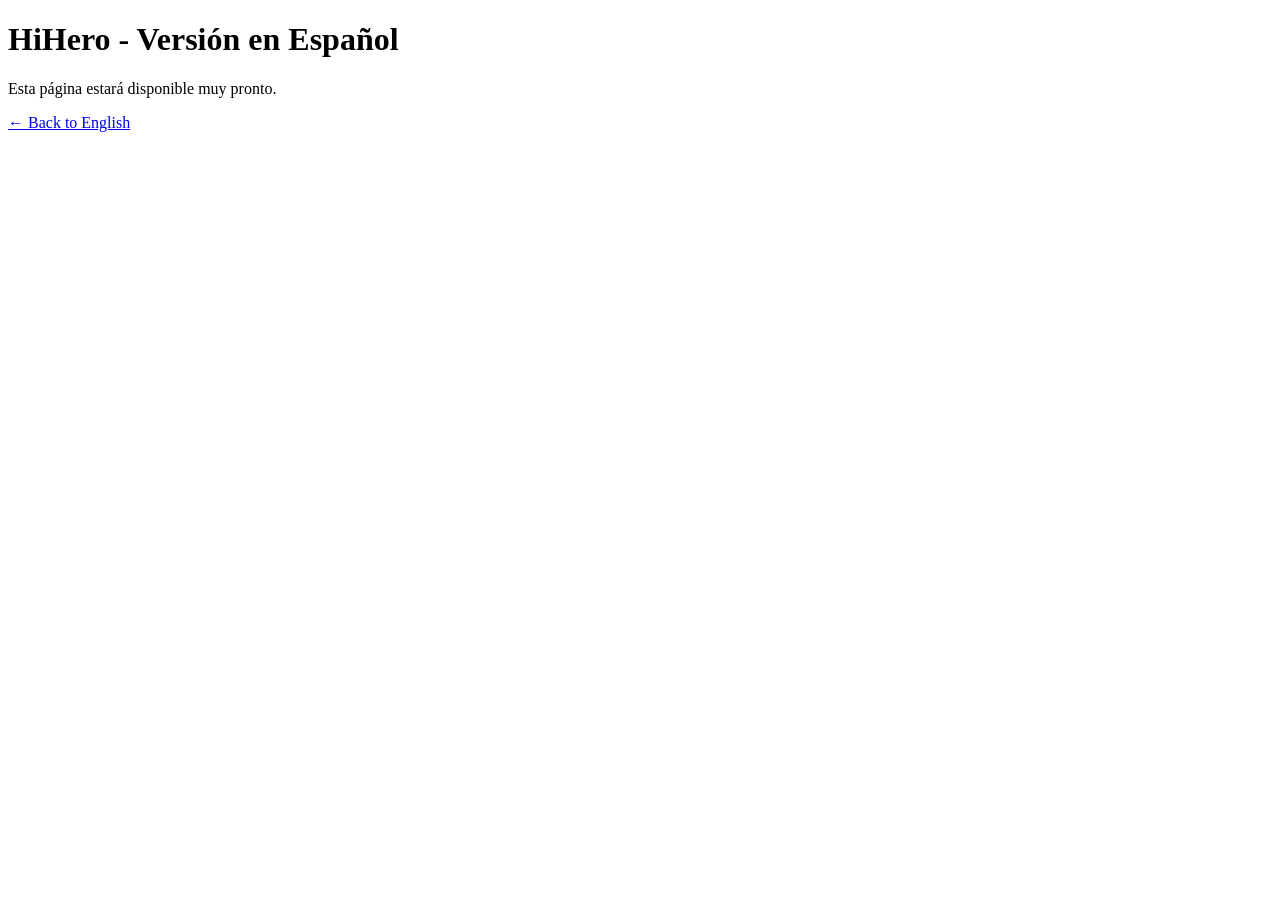
==== es/index.html @ e1d115b4 "Create index.html" ====
<!DOCTYPE html>
<html>
<head>
    <title>HiHero Español</title>
</head>
<body>

<h1>HiHero - Versión en Español</h1>

<p>Esta página estará disponible muy pronto.</p>

<p><a href="../index.html">← Back to English</a></p>

</body>
</html>
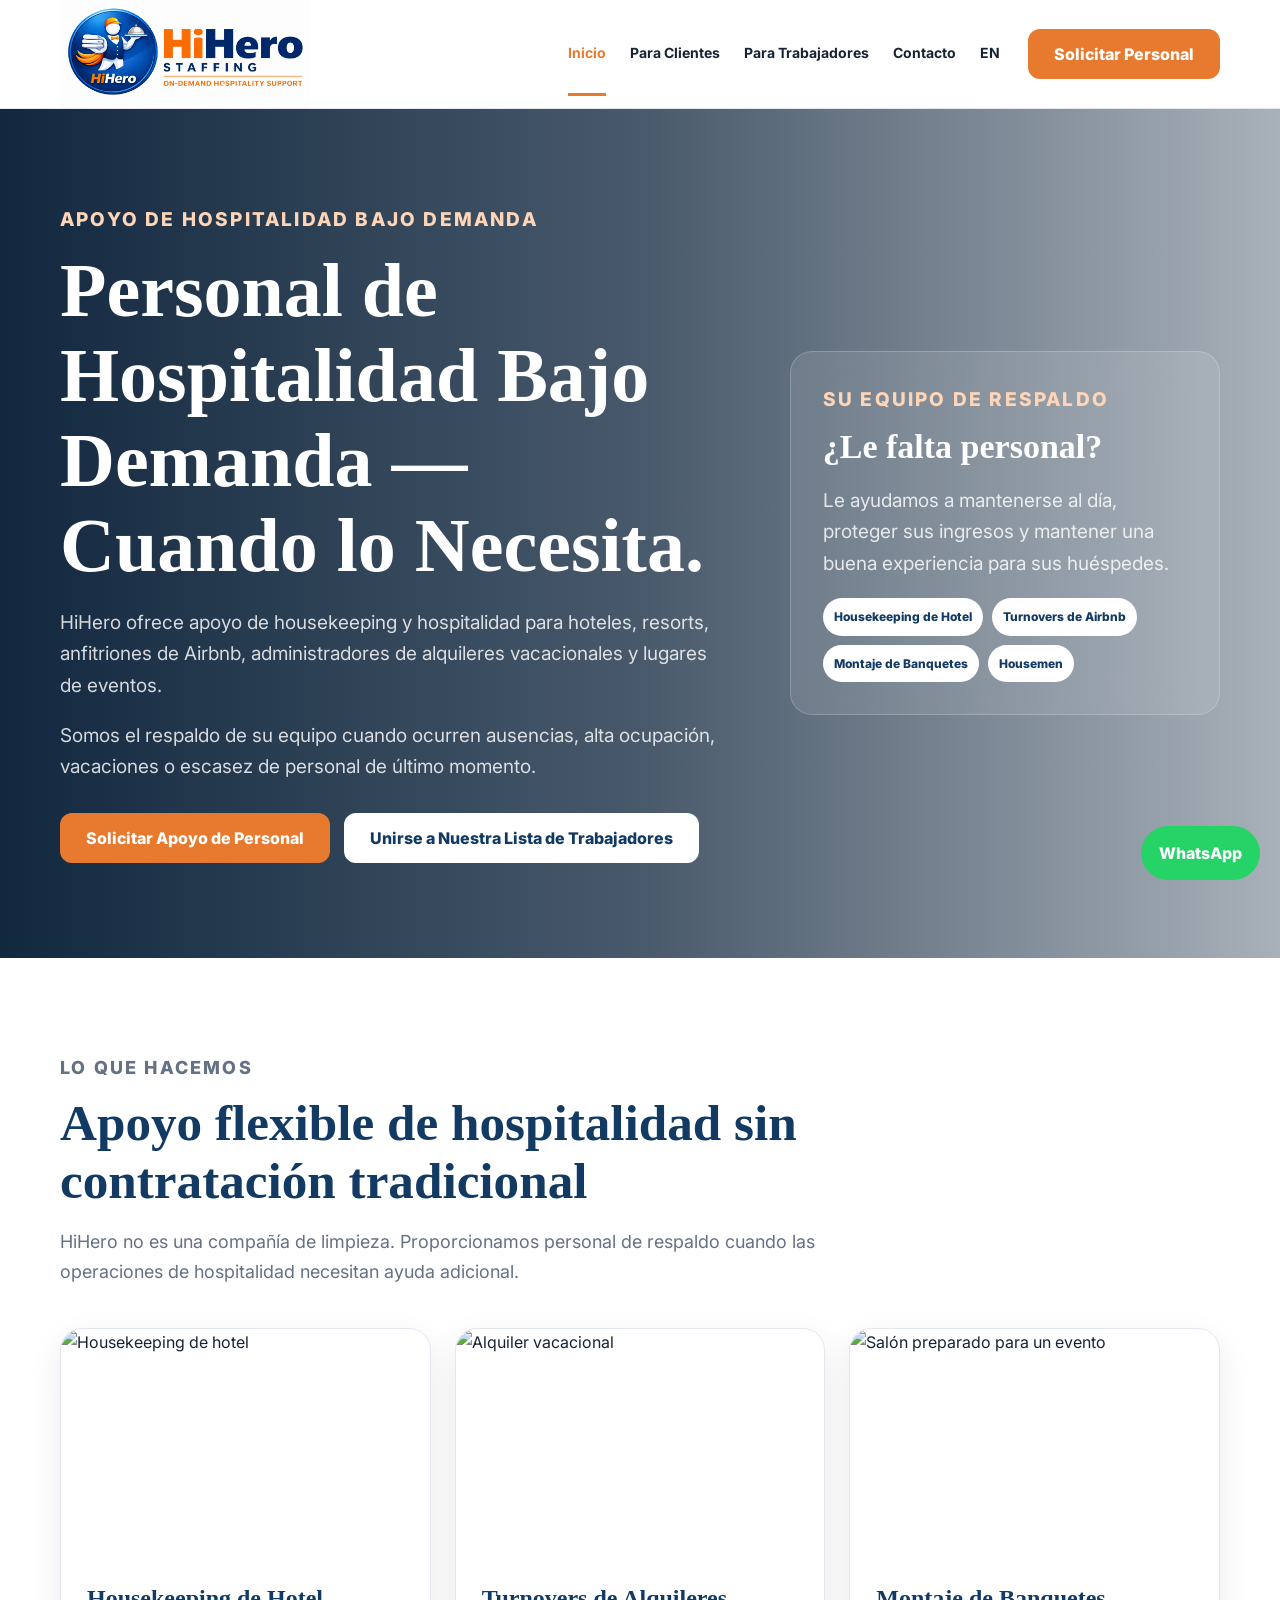
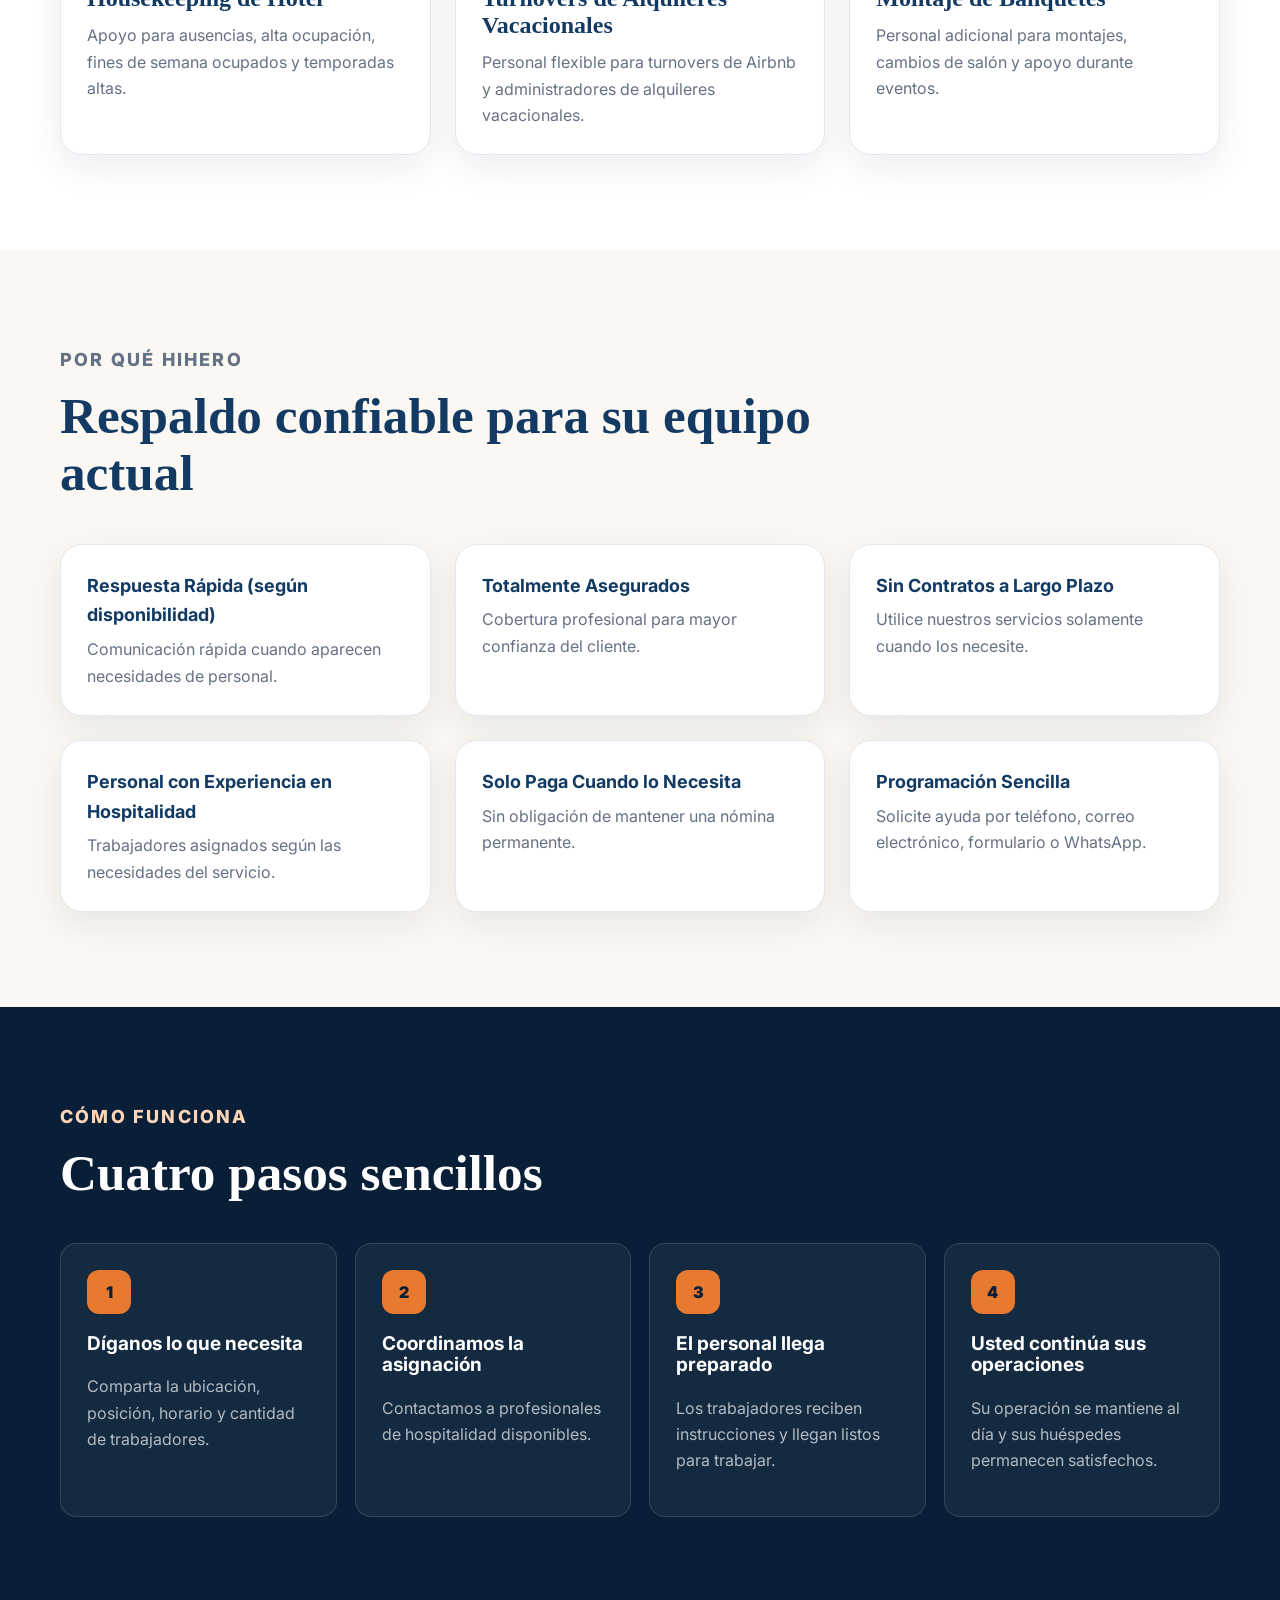
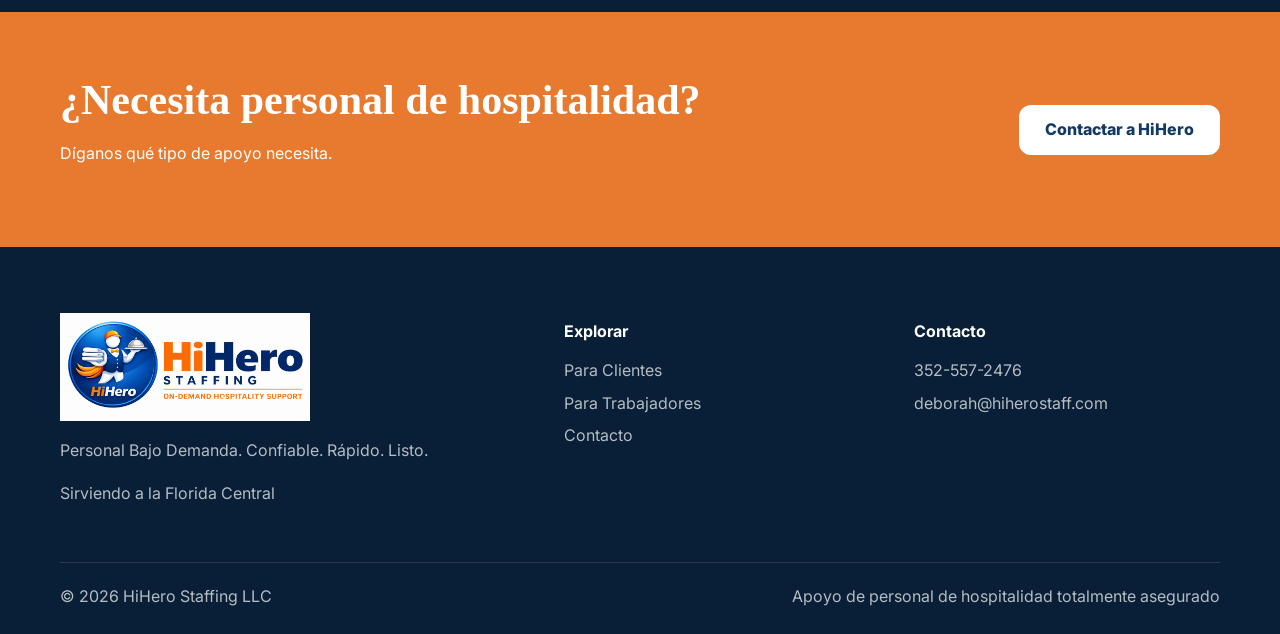
==== commit 36c78f43: "Update index.html" ====
--- a/es/index.html
+++ b/es/index.html
@@ -1,15 +1,553 @@
-<!DOCTYPE html>
-<html>
+<!doctype html>
+<html lang="es">
+
 <head>
-    <title>HiHero Español</title>
+  <meta charset="utf-8">
+
+  <meta
+    name="viewport"
+    content="width=device-width, initial-scale=1"
+  >
+
+  <title>Inicio | HiHero Staffing</title>
+
+  <meta
+    name="description"
+    content="HiHero Staffing ofrece personal de apoyo para hoteles, resorts, alquileres vacacionales y eventos en la Florida Central."
+  >
+
+  <link rel="preconnect" href="https://fonts.googleapis.com">
+
+  <link
+    rel="preconnect"
+    href="https://fonts.gstatic.com"
+    crossorigin
+  >
+
+  <link
+    href="https://fonts.googleapis.com/css2?family=Inter:wght@400;600;700;800&display=swap"
+    rel="stylesheet"
+  >
+
+  <link rel="stylesheet" href="../styles.css">
 </head>
+
 <body>
 
-<h1>HiHero - Versión en Español</h1>
-
-<p>Esta página estará disponible muy pronto.</p>
-
-<p><a href="../index.html">← Back to English</a></p>
+  <header>
+    <div class="container nav">
+
+      <a class="logo" href="index.html">
+        <img
+          src="../hihero-logo.png"
+          alt="HiHero Staffing"
+        >
+      </a>
+
+      <button
+        class="menu"
+        type="button"
+        aria-label="Abrir menú de navegación"
+      >
+        ☰
+      </button>
+
+      <nav class="links">
+        <a class="active" href="index.html">Inicio</a>
+        <a href="clients.html">Para Clientes</a>
+        <a href="workers.html">Para Trabajadores</a>
+        <a href="contact.html">Contacto</a>
+        <a class="language-link" href="../index.html">EN</a>
+      </nav>
+
+      <a class="btn" href="contact.html">
+        Solicitar Personal
+      </a>
+
+    </div>
+  </header>
+
+
+  <main>
+
+    <section class="hero">
+
+      <div class="container hero-grid">
+
+        <div>
+
+          <p class="eyebrow light">
+            Apoyo de hospitalidad bajo demanda
+          </p>
+
+          <h1>
+            Personal de Hospitalidad Bajo Demanda — Cuando lo Necesita.
+          </h1>
+
+          <p>
+            HiHero ofrece apoyo de housekeeping y hospitalidad para hoteles,
+            resorts, anfitriones de Airbnb, administradores de alquileres
+            vacacionales y lugares de eventos.
+          </p>
+
+          <p>
+            Somos el respaldo de su equipo cuando ocurren ausencias,
+            alta ocupación, vacaciones o escasez de personal de último momento.
+          </p>
+
+          <div class="actions">
+
+            <a class="btn" href="contact.html">
+              Solicitar Apoyo de Personal
+            </a>
+
+            <a class="btn light" href="workers.html">
+              Unirse a Nuestra Lista de Trabajadores
+            </a>
+
+          </div>
+
+        </div>
+
+
+        <div class="panel">
+
+          <p class="eyebrow light">
+            Su equipo de respaldo
+          </p>
+
+          <h2>
+            ¿Le falta personal?
+          </h2>
+
+          <p>
+            Le ayudamos a mantenerse al día, proteger sus ingresos
+            y mantener una buena experiencia para sus huéspedes.
+          </p>
+
+          <div class="chips">
+            <span>Housekeeping de Hotel</span>
+            <span>Turnovers de Airbnb</span>
+            <span>Montaje de Banquetes</span>
+            <span>Housemen</span>
+          </div>
+
+        </div>
+
+      </div>
+
+    </section>
+
+
+    <section class="section">
+
+      <div class="container">
+
+        <div class="heading">
+
+          <p class="eyebrow">
+            Lo que hacemos
+          </p>
+
+          <h2>
+            Apoyo flexible de hospitalidad sin contratación tradicional
+          </h2>
+
+          <p>
+            HiHero no es una compañía de limpieza. Proporcionamos personal
+            de respaldo cuando las operaciones de hospitalidad necesitan
+            ayuda adicional.
+          </p>
+
+        </div>
+
+
+        <div class="cards">
+
+          <article class="card">
+
+            <img
+              src="https://images.unsplash.com/photo-1584132967334-10e028bd69f7?auto=format&fit=crop&w=1000&q=80"
+              alt="Housekeeping de hotel"
+            >
+
+            <div>
+
+              <h3>
+                Housekeeping de Hotel
+              </h3>
+
+              <p>
+                Apoyo para ausencias, alta ocupación,
+                fines de semana ocupados y temporadas altas.
+              </p>
+
+            </div>
+
+          </article>
+
+
+          <article class="card">
+
+            <img
+              src="https://images.unsplash.com/photo-1600607687920-4e2a09cf159d?auto=format&fit=crop&w=1000&q=80"
+              alt="Alquiler vacacional"
+            >
+
+            <div>
+
+              <h3>
+                Turnovers de Alquileres Vacacionales
+              </h3>
+
+              <p>
+                Personal flexible para turnovers de Airbnb
+                y administradores de alquileres vacacionales.
+              </p>
+
+            </div>
+
+          </article>
+
+
+          <article class="card">
+
+            <img
+              src="https://images.unsplash.com/photo-1519167758481-83f550bb49b3?auto=format&fit=crop&w=1000&q=80"
+              alt="Salón preparado para un evento"
+            >
+
+            <div>
+
+              <h3>
+                Montaje de Banquetes
+              </h3>
+
+              <p>
+                Personal adicional para montajes,
+                cambios de salón y apoyo durante eventos.
+              </p>
+
+            </div>
+
+          </article>
+
+        </div>
+
+      </div>
+
+    </section>
+
+
+    <section class="section alt">
+
+      <div class="container">
+
+        <div class="heading">
+
+          <p class="eyebrow">
+            Por qué HiHero
+          </p>
+
+          <h2>
+            Respaldo confiable para su equipo actual
+          </h2>
+
+        </div>
+
+
+        <div class="features">
+
+          <div class="feature">
+
+            <strong>
+              Respuesta Rápida (según disponibilidad)
+            </strong>
+
+            <p>
+              Comunicación rápida cuando aparecen necesidades de personal.
+            </p>
+
+          </div>
+
+
+          <div class="feature">
+
+            <strong>
+              Totalmente Asegurados
+            </strong>
+
+            <p>
+              Cobertura profesional para mayor confianza del cliente.
+            </p>
+
+          </div>
+
+
+          <div class="feature">
+
+            <strong>
+              Sin Contratos a Largo Plazo
+            </strong>
+
+            <p>
+              Utilice nuestros servicios solamente cuando los necesite.
+            </p>
+
+          </div>
+
+
+          <div class="feature">
+
+            <strong>
+              Personal con Experiencia en Hospitalidad
+            </strong>
+
+            <p>
+              Trabajadores asignados según las necesidades del servicio.
+            </p>
+
+          </div>
+
+
+          <div class="feature">
+
+            <strong>
+              Solo Paga Cuando lo Necesita
+            </strong>
+
+            <p>
+              Sin obligación de mantener una nómina permanente.
+            </p>
+
+          </div>
+
+
+          <div class="feature">
+
+            <strong>
+              Programación Sencilla
+            </strong>
+
+            <p>
+              Solicite ayuda por teléfono, correo electrónico,
+              formulario o WhatsApp.
+            </p>
+
+          </div>
+
+        </div>
+
+      </div>
+
+    </section>
+
+
+    <section class="section dark">
+
+      <div class="container">
+
+        <div class="heading">
+
+          <p class="eyebrow light">
+            Cómo funciona
+          </p>
+
+          <h2>
+            Cuatro pasos sencillos
+          </h2>
+
+        </div>
+
+
+        <div class="steps">
+
+          <div class="step">
+
+            <span>1</span>
+
+            <h3>
+              Díganos lo que necesita
+            </h3>
+
+            <p>
+              Comparta la ubicación, posición, horario
+              y cantidad de trabajadores.
+            </p>
+
+          </div>
+
+
+          <div class="step">
+
+            <span>2</span>
+
+            <h3>
+              Coordinamos la asignación
+            </h3>
+
+            <p>
+              Contactamos a profesionales de hospitalidad disponibles.
+            </p>
+
+          </div>
+
+
+          <div class="step">
+
+            <span>3</span>
+
+            <h3>
+              El personal llega preparado
+            </h3>
+
+            <p>
+              Los trabajadores reciben instrucciones
+              y llegan listos para trabajar.
+            </p>
+
+          </div>
+
+
+          <div class="step">
+
+            <span>4</span>
+
+            <h3>
+              Usted continúa sus operaciones
+            </h3>
+
+            <p>
+              Su operación se mantiene al día
+              y sus huéspedes permanecen satisfechos.
+            </p>
+
+          </div>
+
+        </div>
+
+      </div>
+
+    </section>
+
+
+    <section class="cta">
+
+      <div class="container">
+
+        <div>
+
+          <h2>
+            ¿Necesita personal de hospitalidad?
+          </h2>
+
+          <p>
+            Díganos qué tipo de apoyo necesita.
+          </p>
+
+        </div>
+
+        <a class="btn light" href="contact.html">
+          Contactar a HiHero
+        </a>
+
+      </div>
+
+    </section>
+
+  </main>
+
+
+  <a
+    class="whatsapp"
+    href="https://wa.me/13525572476?text=Hola%20HiHero%2C%20me%20gustaría%20recibir%20más%20información."
+    target="_blank"
+    rel="noopener noreferrer"
+  >
+    WhatsApp
+  </a>
+
+
+  <footer>
+
+    <div class="container footer-grid">
+
+      <div>
+
+        <a class="logo" href="index.html">
+          <img
+            src="../hihero-logo.png"
+            alt="HiHero Staffing"
+          >
+        </a>
+
+        <p>
+          Personal Bajo Demanda. Confiable. Rápido. Listo.
+        </p>
+
+        <p>
+          Sirviendo a la Florida Central
+        </p>
+
+      </div>
+
+
+      <div>
+
+        <h3>
+          Explorar
+        </h3>
+
+        <a href="clients.html">
+          Para Clientes
+        </a>
+
+        <a href="workers.html">
+          Para Trabajadores
+        </a>
+
+        <a href="contact.html">
+          Contacto
+        </a>
+
+      </div>
+
+
+      <div>
+
+        <h3>
+          Contacto
+        </h3>
+
+        <a href="tel:+13525572476">
+          352-557-2476
+        </a>
+
+        <a href="mailto:deborah@hiherostaff.com">
+          deborah@hiherostaff.com
+        </a>
+
+      </div>
+
+    </div>
+
+
+    <div class="container bottom">
+
+      <span>
+        © <span data-year></span> HiHero Staffing LLC
+      </span>
+
+      <span>
+        Apoyo de personal de hospitalidad totalmente asegurado
+      </span>
+
+    </div>
+
+  </footer>
+
+
+  <script src="../script.js"></script>
 
 </body>
 </html>
--- a/styles.css
+++ b/styles.css
@@ -0,0 +1,10 @@
+:root{--navy:#123A63;--dark:#081F37;--orange:#E77A2F;--beige:#F4EFE8;--cream:#FBF8F3;--ink:#172334;--muted:#657184;--line:#E3E8EE;--shadow:0 18px 55px rgba(8,31,55,.14)}
+*{box-sizing:border-box}html{scroll-behavior:smooth}body{margin:0;font-family:Inter,Arial,sans-serif;color:var(--ink);line-height:1.65}img{max-width:100%;display:block}a{text-decoration:none;color:inherit}.container{width:min(1160px,calc(100% - 36px));margin:auto}
+header{position:sticky;top:0;z-index:30;background:rgba(255,255,255,.96);border-bottom:1px solid var(--line);backdrop-filter:blur(12px)}.nav{min-height:82px;display:flex;align-items:center;gap:28px}.logo img{width:250px}.links{margin-left:auto;display:flex;gap:24px;font-weight:700;font-size:14px}.links a{padding:29px 0;border-bottom:3px solid transparent}.links a:hover,.links a.active{color:var(--orange);border-color:var(--orange)}.menu{display:none;margin-left:auto;border:0;background:none;font-size:26px}.btn{display:inline-flex;align-items:center;justify-content:center;min-height:50px;padding:0 24px;border-radius:12px;background:var(--orange);color:#fff;font-weight:800;border:2px solid var(--orange)}.btn.light{background:#fff;color:var(--navy);border-color:#fff}
+.hero{min-height:680px;display:grid;align-items:center;color:#fff;background:linear-gradient(90deg,rgba(8,31,55,.96),rgba(8,31,55,.74),rgba(8,31,55,.35)),url('https://images.unsplash.com/photo-1564501049412-61c2a3083791?auto=format&fit=crop&w=2000&q=85') center/cover}.hero-grid{display:grid;grid-template-columns:1.15fr .75fr;gap:70px;align-items:center;padding:95px 0}.eyebrow{text-transform:uppercase;letter-spacing:2.2px;font-size:12px;font-weight:800;color:var(--orange);margin:0 0 12px}.eyebrow.light{color:#FFD5B8}h1,h2,h3{font-family:Georgia,serif;color:var(--navy);line-height:1.12}.hero h1{color:#fff;font-size:clamp(48px,6vw,76px);margin:0}.hero p{font-size:19px;color:rgba(255,255,255,.82)}.actions{display:flex;flex-wrap:wrap;gap:14px;margin-top:30px}.panel{padding:32px;border:1px solid rgba(255,255,255,.2);background:rgba(255,255,255,.1);backdrop-filter:blur(16px);border-radius:22px}.panel h2{color:#fff;font-size:34px;margin:0 0 12px}.chips{display:flex;flex-wrap:wrap;gap:9px}.chips span{padding:9px 11px;border-radius:999px;background:#fff;color:var(--navy);font-size:12px;font-weight:800}
+.section{padding:95px 0}.alt{background:var(--cream)}.dark{background:var(--dark);color:#fff}.heading{max-width:760px;margin-bottom:42px}.heading h2,.split h2{font-size:clamp(36px,4vw,52px);margin:0}.heading p{font-size:18px;color:var(--muted)}.dark h2,.dark h3{color:#fff}.cards,.features{display:grid;grid-template-columns:repeat(3,1fr);gap:24px}.card,.feature{background:#fff;border:1px solid var(--line);border-radius:22px;overflow:hidden;box-shadow:0 12px 35px rgba(8,31,55,.08)}.card img{width:100%;height:230px;object-fit:cover}.card div,.feature{padding:26px}.card h3{font-size:24px;margin:0 0 10px}.card p,.feature p{color:var(--muted);margin:0}.feature strong{display:block;color:var(--navy);font-size:18px;margin-bottom:6px}.split{display:grid;grid-template-columns:1fr 1fr;gap:70px;align-items:center}.split img{width:100%;min-height:480px;object-fit:cover;border-radius:22px;box-shadow:var(--shadow)}.list{list-style:none;padding:0}.list li{padding-left:30px;position:relative;margin:12px 0}.list li:before{content:'✓';position:absolute;left:0;color:var(--orange);font-weight:900}.steps{display:grid;grid-template-columns:repeat(4,1fr);gap:18px}.step{padding:26px;border:1px solid rgba(255,255,255,.13);border-radius:16px;background:rgba(255,255,255,.05)}.step span{width:44px;height:44px;display:grid;place-items:center;border-radius:12px;background:var(--orange);color:var(--dark);font-weight:900}.step h3{font-family:Inter,Arial;font-size:19px}.step p{color:rgba(255,255,255,.68)}.page-hero{padding:100px 0 80px;background:linear-gradient(135deg,var(--dark),var(--navy));color:#fff}.page-hero h1{font-size:clamp(44px,6vw,72px);color:#fff;margin:0}.page-hero p{max-width:760px;font-size:19px;color:rgba(255,255,255,.78)}
+.cta{padding:65px 0;background:var(--orange);color:#fff}.cta .container{display:flex;align-items:center;justify-content:space-between;gap:30px}.cta h2{color:#fff;margin:0;font-size:42px}.contact{display:grid;grid-template-columns:.85fr 1.15fr;gap:60px}.boxes{display:grid;gap:14px}.box{padding:18px;border:1px solid var(--line);border-radius:14px;background:var(--cream)}.box span{display:block;color:var(--muted);font-size:12px;text-transform:uppercase;font-weight:800}.box strong{color:var(--navy)}form{padding:30px;background:var(--cream);border:1px solid var(--line);border-radius:22px}.row{display:grid;grid-template-columns:1fr 1fr;gap:15px}label{display:block;font-size:13px;font-weight:800;color:var(--navy);margin-bottom:14px}input,textarea,select{width:100%;margin-top:7px;padding:14px;border:1px solid #C9D2DC;border-radius:10px}.map iframe{width:100%;height:380px;border:0;border-radius:22px}.map{margin-top:45px}
+footer{background:var(--dark);color:rgba(255,255,255,.7);padding:60px 0 24px}.footer-grid{display:grid;grid-template-columns:1.2fr .8fr .8fr;gap:45px}footer .logo img{width:250px;height:auto;filter:none}footer h3{font-family:Inter;color:#fff;font-size:16px}footer a{display:block;margin:6px 0}.bottom{margin-top:40px;padding-top:20px;border-top:1px solid rgba(255,255,255,.12);display:flex;justify-content:space-between}.whatsapp{position:fixed;right:20px;bottom:20px;z-index:25;background:#25D366;color:#fff;padding:14px 18px;border-radius:999px;font-weight:800}
+@media(max-width:920px){.menu{display:block}.links{display:none;position:absolute;top:82px;left:18px;right:18px;background:#fff;flex-direction:column;padding:15px;border-radius:14px;box-shadow:var(--shadow)}.links.open{display:flex}.links a{padding:12px;border:0}.nav>.btn{display:none}.hero-grid,.split,.contact{grid-template-columns:1fr}.cards,.features{grid-template-columns:repeat(2,1fr)}.steps{grid-template-columns:repeat(2,1fr)}}
+@media(max-width:620px){.logo img{width:210px}.hero h1,.page-hero h1{font-size:42px}.section{padding:72px 0}.cards,.features,.steps,.row,.footer-grid{grid-template-columns:1fr}.cta .container,.bottom{flex-direction:column;align-items:flex-start}.whatsapp{font-size:0;width:52px;height:52px;padding:0}.whatsapp:after{content:'W';font-size:18px}}
+
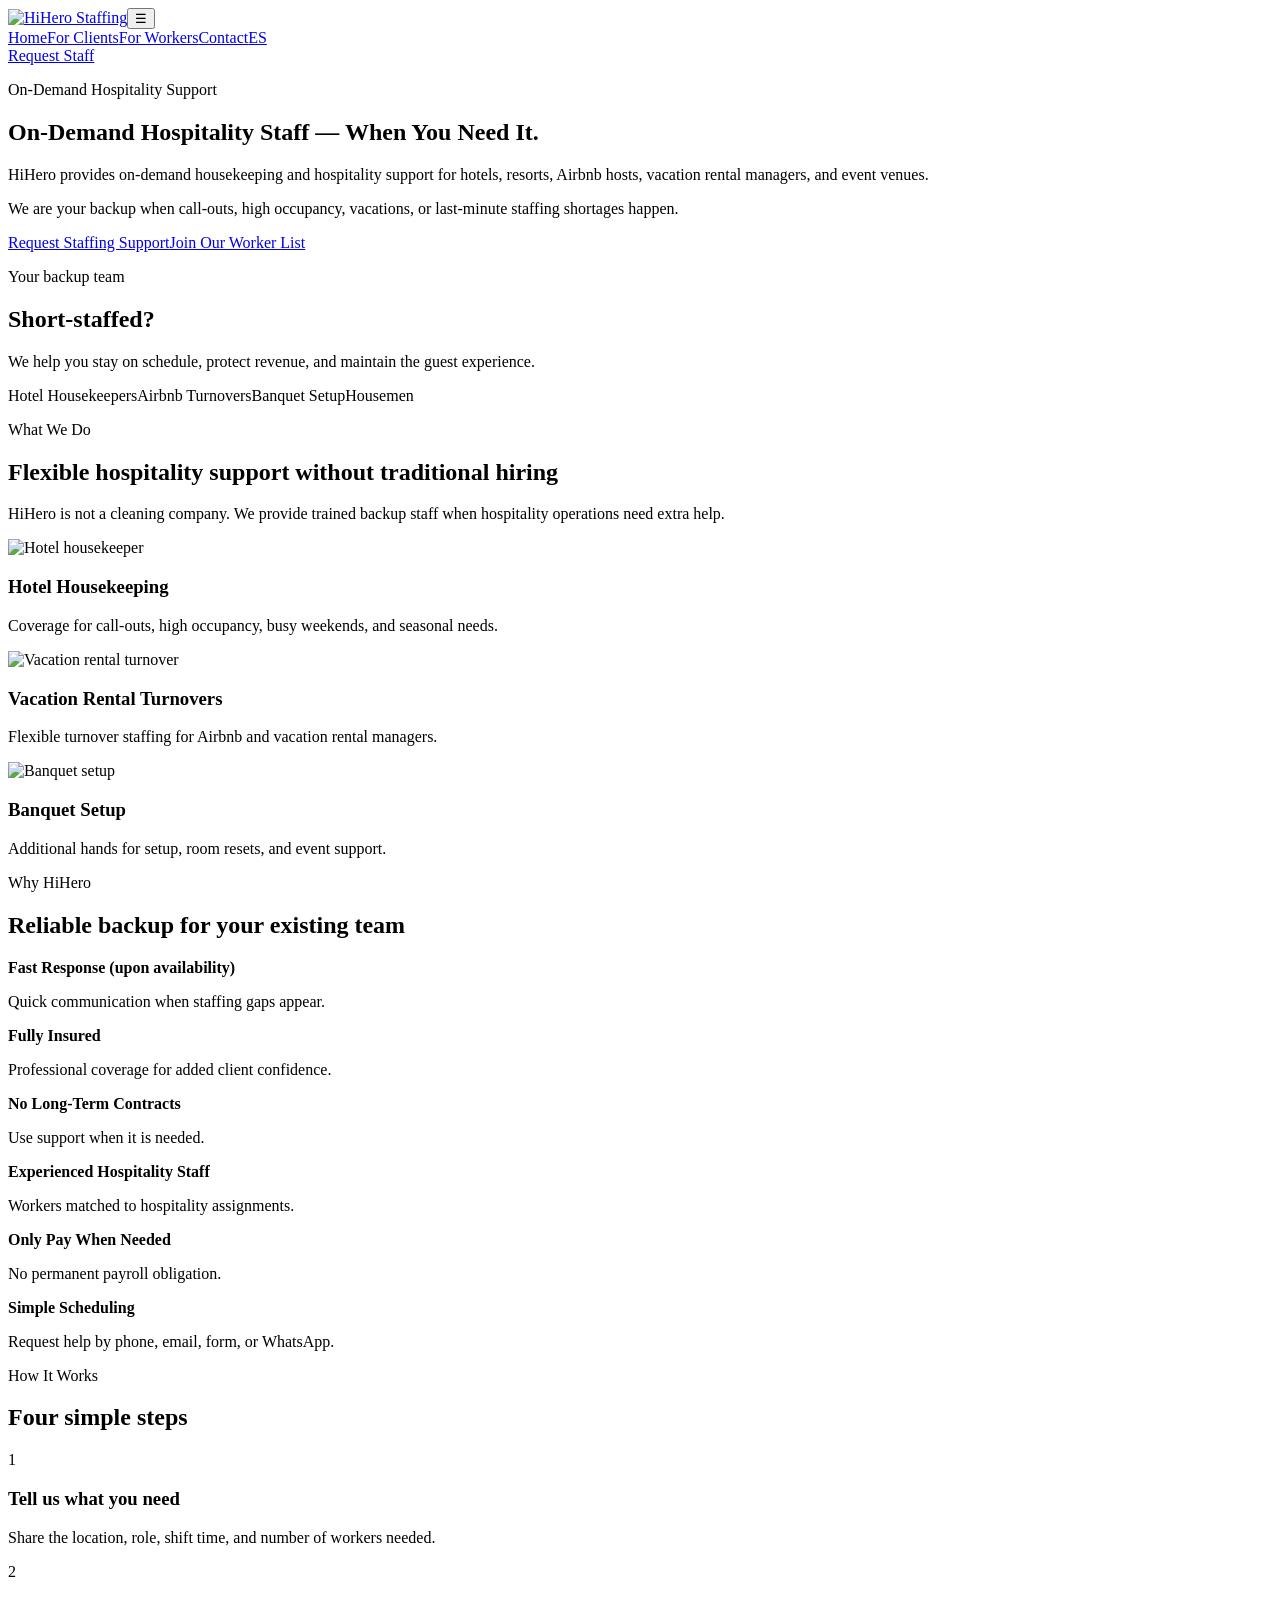
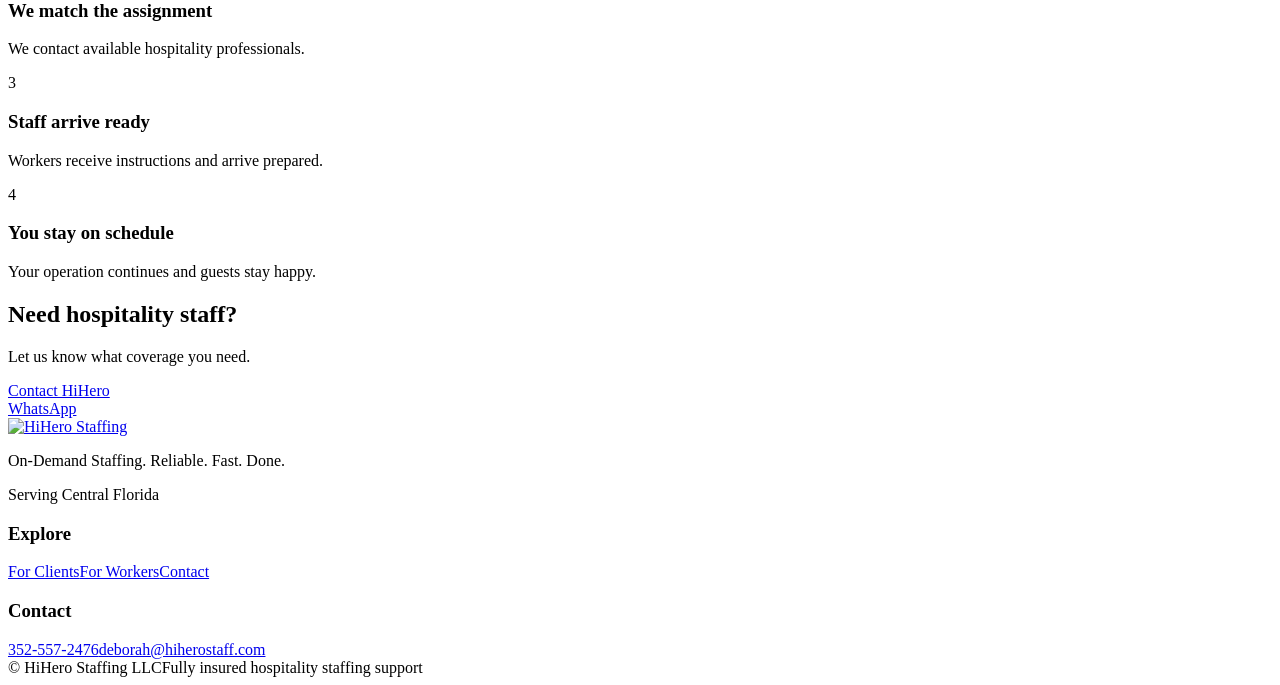
==== commit 14c2cba5: "Update index.html" ====
--- a/es/index.html
+++ b/es/index.html
@@ -1,553 +1,11 @@
-<!doctype html>
-<html lang="es">
-
-<head>
-  <meta charset="utf-8">
-
-  <meta
-    name="viewport"
-    content="width=device-width, initial-scale=1"
-  >
-
-  <title>Inicio | HiHero Staffing</title>
-
-  <meta
-    name="description"
-    content="HiHero Staffing ofrece personal de apoyo para hoteles, resorts, alquileres vacacionales y eventos en la Florida Central."
-  >
-
-  <link rel="preconnect" href="https://fonts.googleapis.com">
-
-  <link
-    rel="preconnect"
-    href="https://fonts.gstatic.com"
-    crossorigin
-  >
-
-  <link
-    href="https://fonts.googleapis.com/css2?family=Inter:wght@400;600;700;800&display=swap"
-    rel="stylesheet"
-  >
-
-  <link rel="stylesheet" href="../styles.css">
-</head>
-
-<body>
-
-  <header>
-    <div class="container nav">
-
-      <a class="logo" href="index.html">
-        <img
-          src="../hihero-logo.png"
-          alt="HiHero Staffing"
-        >
-      </a>
-
-      <button
-        class="menu"
-        type="button"
-        aria-label="Abrir menú de navegación"
-      >
-        ☰
-      </button>
-
-      <nav class="links">
-        <a class="active" href="index.html">Inicio</a>
-        <a href="clients.html">Para Clientes</a>
-        <a href="workers.html">Para Trabajadores</a>
-        <a href="contact.html">Contacto</a>
-        <a class="language-link" href="../index.html">EN</a>
-      </nav>
-
-      <a class="btn" href="contact.html">
-        Solicitar Personal
-      </a>
-
-    </div>
-  </header>
-
-
-  <main>
-
-    <section class="hero">
-
-      <div class="container hero-grid">
-
-        <div>
-
-          <p class="eyebrow light">
-            Apoyo de hospitalidad bajo demanda
-          </p>
-
-          <h1>
-            Personal de Hospitalidad Bajo Demanda — Cuando lo Necesita.
-          </h1>
-
-          <p>
-            HiHero ofrece apoyo de housekeeping y hospitalidad para hoteles,
-            resorts, anfitriones de Airbnb, administradores de alquileres
-            vacacionales y lugares de eventos.
-          </p>
-
-          <p>
-            Somos el respaldo de su equipo cuando ocurren ausencias,
-            alta ocupación, vacaciones o escasez de personal de último momento.
-          </p>
-
-          <div class="actions">
-
-            <a class="btn" href="contact.html">
-              Solicitar Apoyo de Personal
-            </a>
-
-            <a class="btn light" href="workers.html">
-              Unirse a Nuestra Lista de Trabajadores
-            </a>
-
-          </div>
-
-        </div>
-
-
-        <div class="panel">
-
-          <p class="eyebrow light">
-            Su equipo de respaldo
-          </p>
-
-          <h2>
-            ¿Le falta personal?
-          </h2>
-
-          <p>
-            Le ayudamos a mantenerse al día, proteger sus ingresos
-            y mantener una buena experiencia para sus huéspedes.
-          </p>
-
-          <div class="chips">
-            <span>Housekeeping de Hotel</span>
-            <span>Turnovers de Airbnb</span>
-            <span>Montaje de Banquetes</span>
-            <span>Housemen</span>
-          </div>
-
-        </div>
-
-      </div>
-
-    </section>
-
-
-    <section class="section">
-
-      <div class="container">
-
-        <div class="heading">
-
-          <p class="eyebrow">
-            Lo que hacemos
-          </p>
-
-          <h2>
-            Apoyo flexible de hospitalidad sin contratación tradicional
-          </h2>
-
-          <p>
-            HiHero no es una compañía de limpieza. Proporcionamos personal
-            de respaldo cuando las operaciones de hospitalidad necesitan
-            ayuda adicional.
-          </p>
-
-        </div>
-
-
-        <div class="cards">
-
-          <article class="card">
-
-            <img
-              src="https://images.unsplash.com/photo-1584132967334-10e028bd69f7?auto=format&fit=crop&w=1000&q=80"
-              alt="Housekeeping de hotel"
-            >
-
-            <div>
-
-              <h3>
-                Housekeeping de Hotel
-              </h3>
-
-              <p>
-                Apoyo para ausencias, alta ocupación,
-                fines de semana ocupados y temporadas altas.
-              </p>
-
-            </div>
-
-          </article>
-
-
-          <article class="card">
-
-            <img
-              src="https://images.unsplash.com/photo-1600607687920-4e2a09cf159d?auto=format&fit=crop&w=1000&q=80"
-              alt="Alquiler vacacional"
-            >
-
-            <div>
-
-              <h3>
-                Turnovers de Alquileres Vacacionales
-              </h3>
-
-              <p>
-                Personal flexible para turnovers de Airbnb
-                y administradores de alquileres vacacionales.
-              </p>
-
-            </div>
-
-          </article>
-
-
-          <article class="card">
-
-            <img
-              src="https://images.unsplash.com/photo-1519167758481-83f550bb49b3?auto=format&fit=crop&w=1000&q=80"
-              alt="Salón preparado para un evento"
-            >
-
-            <div>
-
-              <h3>
-                Montaje de Banquetes
-              </h3>
-
-              <p>
-                Personal adicional para montajes,
-                cambios de salón y apoyo durante eventos.
-              </p>
-
-            </div>
-
-          </article>
-
-        </div>
-
-      </div>
-
-    </section>
-
-
-    <section class="section alt">
-
-      <div class="container">
-
-        <div class="heading">
-
-          <p class="eyebrow">
-            Por qué HiHero
-          </p>
-
-          <h2>
-            Respaldo confiable para su equipo actual
-          </h2>
-
-        </div>
-
-
-        <div class="features">
-
-          <div class="feature">
-
-            <strong>
-              Respuesta Rápida (según disponibilidad)
-            </strong>
-
-            <p>
-              Comunicación rápida cuando aparecen necesidades de personal.
-            </p>
-
-          </div>
-
-
-          <div class="feature">
-
-            <strong>
-              Totalmente Asegurados
-            </strong>
-
-            <p>
-              Cobertura profesional para mayor confianza del cliente.
-            </p>
-
-          </div>
-
-
-          <div class="feature">
-
-            <strong>
-              Sin Contratos a Largo Plazo
-            </strong>
-
-            <p>
-              Utilice nuestros servicios solamente cuando los necesite.
-            </p>
-
-          </div>
-
-
-          <div class="feature">
-
-            <strong>
-              Personal con Experiencia en Hospitalidad
-            </strong>
-
-            <p>
-              Trabajadores asignados según las necesidades del servicio.
-            </p>
-
-          </div>
-
-
-          <div class="feature">
-
-            <strong>
-              Solo Paga Cuando lo Necesita
-            </strong>
-
-            <p>
-              Sin obligación de mantener una nómina permanente.
-            </p>
-
-          </div>
-
-
-          <div class="feature">
-
-            <strong>
-              Programación Sencilla
-            </strong>
-
-            <p>
-              Solicite ayuda por teléfono, correo electrónico,
-              formulario o WhatsApp.
-            </p>
-
-          </div>
-
-        </div>
-
-      </div>
-
-    </section>
-
-
-    <section class="section dark">
-
-      <div class="container">
-
-        <div class="heading">
-
-          <p class="eyebrow light">
-            Cómo funciona
-          </p>
-
-          <h2>
-            Cuatro pasos sencillos
-          </h2>
-
-        </div>
-
-
-        <div class="steps">
-
-          <div class="step">
-
-            <span>1</span>
-
-            <h3>
-              Díganos lo que necesita
-            </h3>
-
-            <p>
-              Comparta la ubicación, posición, horario
-              y cantidad de trabajadores.
-            </p>
-
-          </div>
-
-
-          <div class="step">
-
-            <span>2</span>
-
-            <h3>
-              Coordinamos la asignación
-            </h3>
-
-            <p>
-              Contactamos a profesionales de hospitalidad disponibles.
-            </p>
-
-          </div>
-
-
-          <div class="step">
-
-            <span>3</span>
-
-            <h3>
-              El personal llega preparado
-            </h3>
-
-            <p>
-              Los trabajadores reciben instrucciones
-              y llegan listos para trabajar.
-            </p>
-
-          </div>
-
-
-          <div class="step">
-
-            <span>4</span>
-
-            <h3>
-              Usted continúa sus operaciones
-            </h3>
-
-            <p>
-              Su operación se mantiene al día
-              y sus huéspedes permanecen satisfechos.
-            </p>
-
-          </div>
-
-        </div>
-
-      </div>
-
-    </section>
-
-
-    <section class="cta">
-
-      <div class="container">
-
-        <div>
-
-          <h2>
-            ¿Necesita personal de hospitalidad?
-          </h2>
-
-          <p>
-            Díganos qué tipo de apoyo necesita.
-          </p>
-
-        </div>
-
-        <a class="btn light" href="contact.html">
-          Contactar a HiHero
-        </a>
-
-      </div>
-
-    </section>
-
-  </main>
-
-
-  <a
-    class="whatsapp"
-    href="https://wa.me/13525572476?text=Hola%20HiHero%2C%20me%20gustaría%20recibir%20más%20información."
-    target="_blank"
-    rel="noopener noreferrer"
-  >
-    WhatsApp
-  </a>
-
-
-  <footer>
-
-    <div class="container footer-grid">
-
-      <div>
-
-        <a class="logo" href="index.html">
-          <img
-            src="../hihero-logo.png"
-            alt="HiHero Staffing"
-          >
-        </a>
-
-        <p>
-          Personal Bajo Demanda. Confiable. Rápido. Listo.
-        </p>
-
-        <p>
-          Sirviendo a la Florida Central
-        </p>
-
-      </div>
-
-
-      <div>
-
-        <h3>
-          Explorar
-        </h3>
-
-        <a href="clients.html">
-          Para Clientes
-        </a>
-
-        <a href="workers.html">
-          Para Trabajadores
-        </a>
-
-        <a href="contact.html">
-          Contacto
-        </a>
-
-      </div>
-
-
-      <div>
-
-        <h3>
-          Contacto
-        </h3>
-
-        <a href="tel:+13525572476">
-          352-557-2476
-        </a>
-
-        <a href="mailto:deborah@hiherostaff.com">
-          deborah@hiherostaff.com
-        </a>
-
-      </div>
-
-    </div>
-
-
-    <div class="container bottom">
-
-      <span>
-        © <span data-year></span> HiHero Staffing LLC
-      </span>
-
-      <span>
-        Apoyo de personal de hospitalidad totalmente asegurado
-      </span>
-
-    </div>
-
-  </footer>
-
-
-  <script src="../script.js"></script>
-
-</body>
-</html>
+<!doctype html><html lang="en"><head><meta charset="utf-8"><meta name="viewport" content="width=device-width,initial-scale=1"><title>Home | HiHero Staffing</title><meta name="description" content="HiHero Staffing provides on-demand hospitality staffing support throughout Central Florida."><link rel="preconnect" href="https://fonts.googleapis.com"><link rel="preconnect" href="https://fonts.gstatic.com" crossorigin><link href="https://fonts.googleapis.com/css2?family=Inter:wght@400;600;700;800&display=swap" rel="stylesheet"><link rel="stylesheet" href="styles.css"></head><body><header><div class="container nav"><a class="logo" href="index.html"><img src="hihero-logo.png" alt="HiHero Staffing"></a><button class="menu" type="button" aria-label="Open menu">☰</button><nav class="links"><a class="active" href="index.html">Home</a><a href="clients.html">For Clients</a><a href="workers.html">For Workers</a><a href="contact.html">Contact</a><a class="language-link" href="es/index.html">ES</a></nav><a class="btn" href="contact.html">Request Staff</a></div></header><main>
+<section class="hero"><div class="container hero-grid"><div><p class="eyebrow light">On-Demand Hospitality Support</p><h1>On-Demand Hospitality Staff — When You Need It.</h1><p>HiHero provides on-demand housekeeping and hospitality support for hotels, resorts, Airbnb hosts, vacation rental managers, and event venues.</p><p>We are your backup when call-outs, high occupancy, vacations, or last-minute staffing shortages happen.</p><div class="actions"><a class="btn" href="contact.html">Request Staffing Support</a><a class="btn light" href="workers.html">Join Our Worker List</a></div></div><div class="panel"><p class="eyebrow light">Your backup team</p><h2>Short-staffed?</h2><p>We help you stay on schedule, protect revenue, and maintain the guest experience.</p><div class="chips"><span>Hotel Housekeepers</span><span>Airbnb Turnovers</span><span>Banquet Setup</span><span>Housemen</span></div></div></div></section>
+<section class="section"><div class="container"><div class="heading"><p class="eyebrow">What We Do</p><h2>Flexible hospitality support without traditional hiring</h2><p>HiHero is not a cleaning company. We provide trained backup staff when hospitality operations need extra help.</p></div><div class="cards">
+<article class="card"><img src="images/hotel-housekeeper.jpg" alt="Hotel housekeeper"><div><h3>Hotel Housekeeping</h3><p>Coverage for call-outs, high occupancy, busy weekends, and seasonal needs.</p></div></article>
+<article class="card"><img src="images/airbnb-turnover.jpg" alt="Vacation rental turnover"><div><h3>Vacation Rental Turnovers</h3><p>Flexible turnover staffing for Airbnb and vacation rental managers.</p></div></article>
+<article class="card"><img src="images/banquet-setup-worker.jpg" alt="Banquet setup"><div><h3>Banquet Setup</h3><p>Additional hands for setup, room resets, and event support.</p></div></article>
+</div></div></section>
+<section class="section alt"><div class="container"><div class="heading"><p class="eyebrow">Why HiHero</p><h2>Reliable backup for your existing team</h2></div><div class="features"><div class="feature"><strong>Fast Response (upon availability)</strong><p>Quick communication when staffing gaps appear.</p></div><div class="feature"><strong>Fully Insured</strong><p>Professional coverage for added client confidence.</p></div><div class="feature"><strong>No Long-Term Contracts</strong><p>Use support when it is needed.</p></div><div class="feature"><strong>Experienced Hospitality Staff</strong><p>Workers matched to hospitality assignments.</p></div><div class="feature"><strong>Only Pay When Needed</strong><p>No permanent payroll obligation.</p></div><div class="feature"><strong>Simple Scheduling</strong><p>Request help by phone, email, form, or WhatsApp.</p></div></div></div></section>
+<section class="section dark"><div class="container"><div class="heading"><p class="eyebrow light">How It Works</p><h2>Four simple steps</h2></div><div class="steps"><div class="step"><span>1</span><h3>Tell us what you need</h3><p>Share the location, role, shift time, and number of workers needed.</p></div><div class="step"><span>2</span><h3>We match the assignment</h3><p>We contact available hospitality professionals.</p></div><div class="step"><span>3</span><h3>Staff arrive ready</h3><p>Workers receive instructions and arrive prepared.</p></div><div class="step"><span>4</span><h3>You stay on schedule</h3><p>Your operation continues and guests stay happy.</p></div></div></div></section>
+<section class="cta"><div class="container"><div><h2>Need hospitality staff?</h2><p>Let us know what coverage you need.</p></div><a class="btn light" href="contact.html">Contact HiHero</a></div></section>
+</main><a class="whatsapp" href="https://wa.me/13525572476?text=Hello%20HiHero,%20I%20would%20like%20more%20information." target="_blank" rel="noopener">WhatsApp</a><footer><div class="container footer-grid"><div><a class="logo" href="index.html"><img src="hihero-logo.png" alt="HiHero Staffing"></a><p>On-Demand Staffing. Reliable. Fast. Done.</p><p>Serving Central Florida</p></div><div><h3>Explore</h3><a href="clients.html">For Clients</a><a href="workers.html">For Workers</a><a href="contact.html">Contact</a></div><div><h3>Contact</h3><a href="tel:+13525572476">352-557-2476</a><a href="mailto:deborah@hiherostaff.com">deborah@hiherostaff.com</a></div></div><div class="container bottom"><span>© <span data-year></span> HiHero Staffing LLC</span><span>Fully insured hospitality staffing support</span></div></footer><script src="script.js"></script></body></html>
